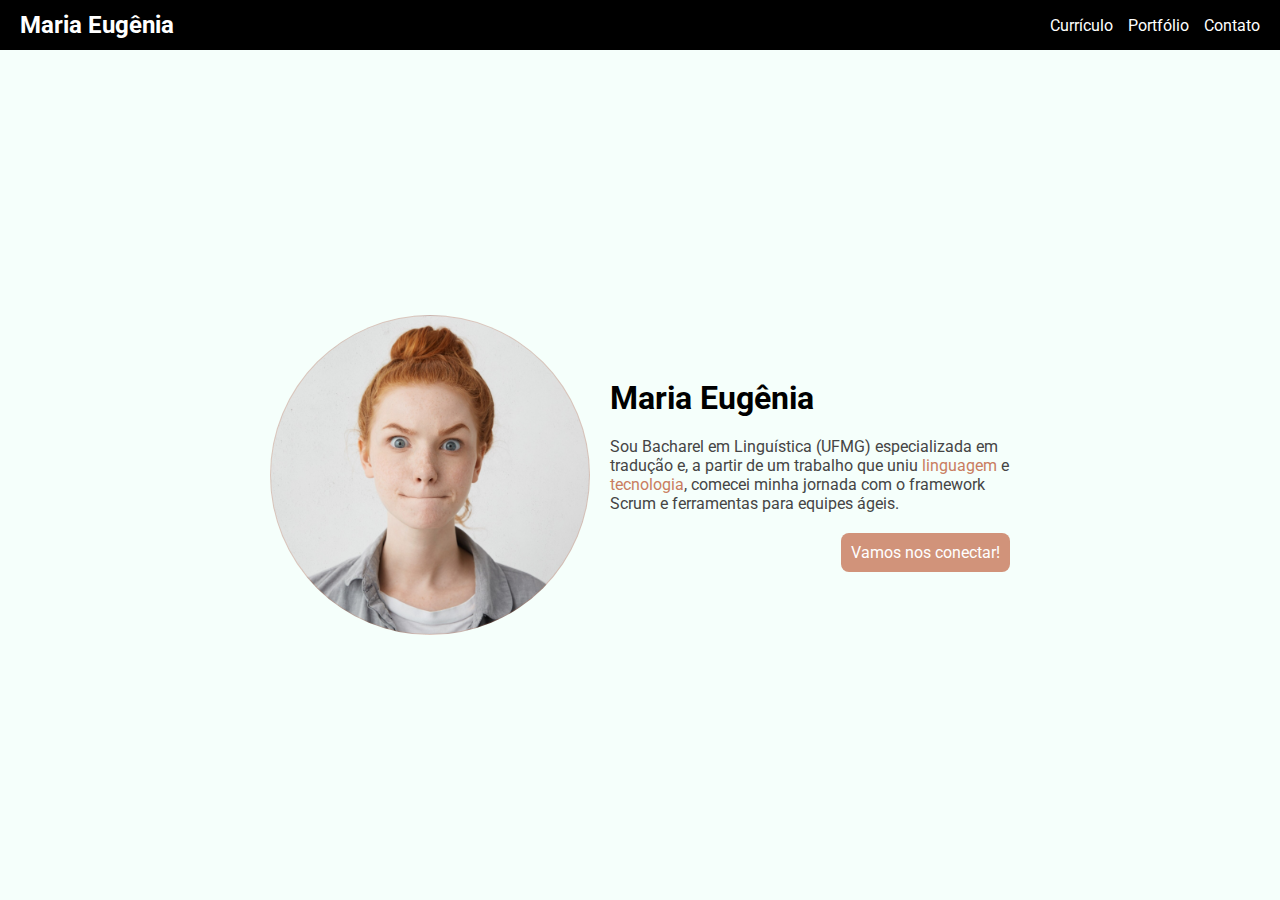
==== index.html @ 450ecf4f "inicio do projeto" ====
<!DOCTYPE html>
<html lang="en">
<head>
    <meta charset="UTF-8">
    <meta name="viewport" content="width=device-width, initial-scale=1.0">
    <link rel="stylesheet" href="css/home.css">
    <link rel="stylesheet" href="css/global.css">
    <title>Maria Eugênia</title>
</head>
<body>
    <header>
        <div class="nome-logo">
            <a href="index.html">
                <h2>Maria Eugênia</h2>
            </a>
        </div>

        <nav>
            <ul>
                <li><a href="pages/curriculo.html" target="_self">Currículo</a></li>
                <li><a href="pages/portfolio.html" target="_self">Portfólio</a></li>
                <li><a href="pages/contato.html" target="_self">Contato</a></li>
            </ul>
        </nav>
    </header>
    <main>
        <div class="img"></div>
        <div class="text-main">
            <h1>Maria Eugênia</h1>
            <p>Sou Bacharel em Linguística (UFMG) especializada em tradução e, a partir de um trabalho que uniu <span>linguagem</span> e <span>tecnologia</span>, comecei minha jornada com o framework Scrum e ferramentas para equipes ágeis.</p>
            <a href="https://www.linkedin.com/in/meado/" target="_blank">Vamos nos conectar!</a>
        </div>
    </main>
</body>
</html>
---- css/home.css ----
main {
    height: calc(100vh - 50px);
    background: #f5fffb;
    display: flex;
    justify-content: center;
    align-items: center;
}

.img {
    background-image: url(../assets/img/avatar.png);
    flex-shrink: 0;
    background-size: cover;
    background-position: center;
    width: 320px;
    height: 320px;
    border: 1px solid #c97e6048;
    border-radius: 50%;
}

.text-main {
    width: 400px;
    margin-left: 20px;
    display: flex;
    flex-direction: column;
    gap: 20px;
}

.text-main p {
    color: #454545;
}

.text-main > p > span {
    color: #C97D60;
}

.text-main a {
    text-decoration: none;
    align-self: flex-end;
    background:#c97e60d5;
    color: #fff;
    padding: 10px;
    border-radius: 8px;
}


.text-main a:hover {
    background:#c97e60;
    color: #fff;
    transition: background .5s;
}
---- css/global.css ----
/* global */

@charset "UTF-8";
@import url('https://fonts.googleapis.com/css2?family=Plus+Jakarta+Sans:ital@0;1&family=Roboto:ital,wght@0,100..900;1,100..900&display=swap');

* {
    box-sizing: border-box;
    padding: 0;
    margin: 0;
}

body {
    font-family: "Roboto", serif;
}
/* header */

header {
    background: #000;
    color: #fff;
    display: flex;
    align-items: center;
    justify-content: space-between;
    height: 50px;
    padding: 10px 20px;
}

.nome-logo > a {
    text-decoration: none;
    color: #fff;
}

ul {
    display: flex;
    gap: 15px;
    list-style-type: none;
}

li > a {
    text-decoration: none;
    color: #fff;
}
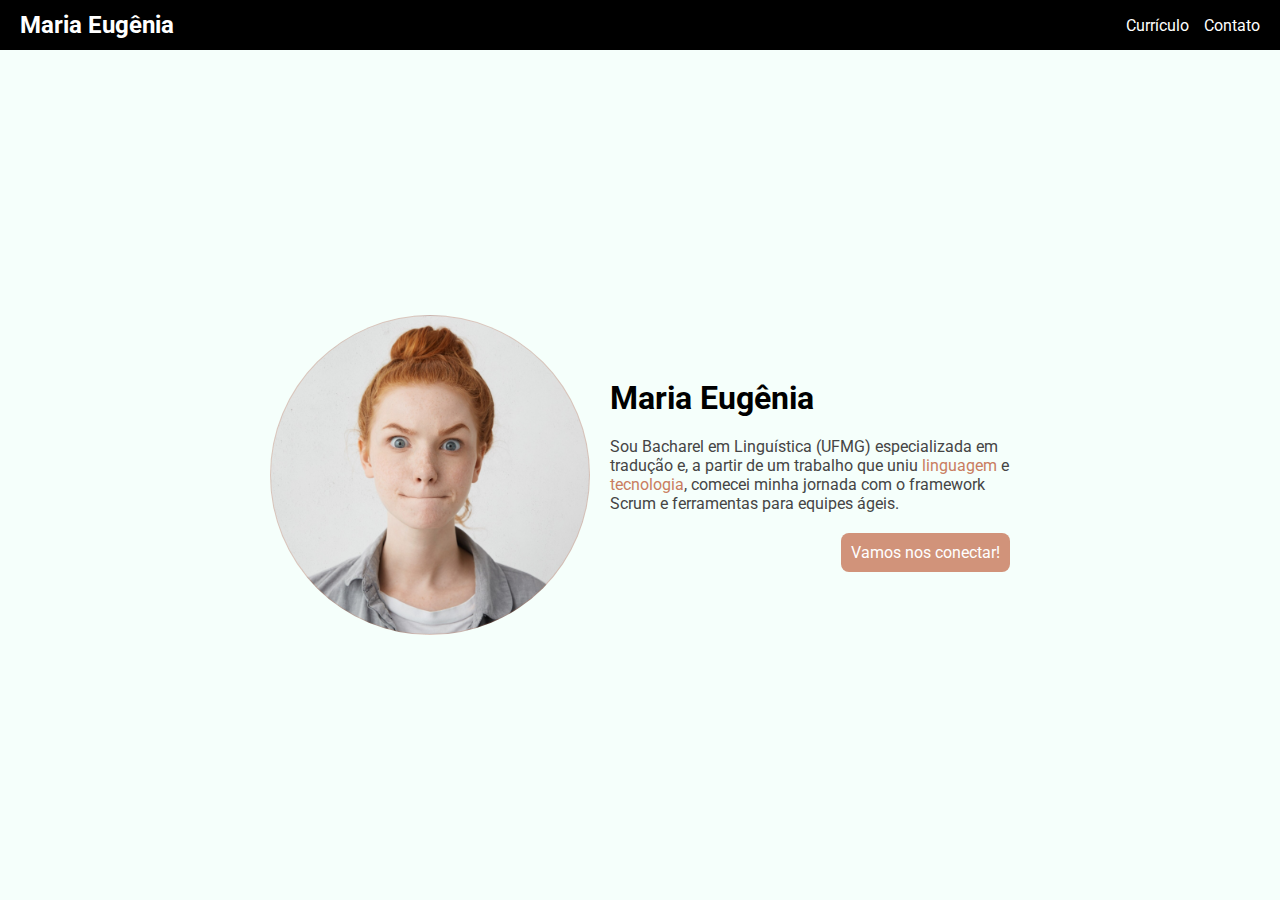
==== commit 9d910602: "mq done" ====
--- a/index.html
+++ b/index.html
@@ -3,8 +3,10 @@
 <head>
     <meta charset="UTF-8">
     <meta name="viewport" content="width=device-width, initial-scale=1.0">
+    <link rel="shortcut icon" href="assets/img/favicon.ico" type="image/x-icon">
     <link rel="stylesheet" href="css/home.css">
     <link rel="stylesheet" href="css/global.css">
+    <link rel="stylesheet" href="/css/responsivo.css">
     <title>Maria Eugênia</title>
 </head>
 <body>
@@ -18,7 +20,6 @@
         <nav>
             <ul>
                 <li><a href="pages/curriculo.html" target="_self">Currículo</a></li>
-                <li><a href="pages/portfolio.html" target="_self">Portfólio</a></li>
                 <li><a href="pages/contato.html" target="_self">Contato</a></li>
             </ul>
         </nav>
--- a/css/responsivo.css
+++ b/css/responsivo.css
@@ -0,0 +1,27 @@
+/* home */
+
+@media (max-width: 765px) {
+    main {
+        flex-direction: column;
+        gap: 30px;
+    }
+    .text-main h1 {
+        align-self: center;
+    }
+
+    .text-main a {
+    align-self: center;
+}
+}
+
+/* curriculo */
+
+@media (max-width: 765px) {
+    .container {
+        flex-direction: column;
+        gap: 0;
+    }
+    .titulo-responsivo h2 {
+        margin-bottom: 15px;
+    }
+}